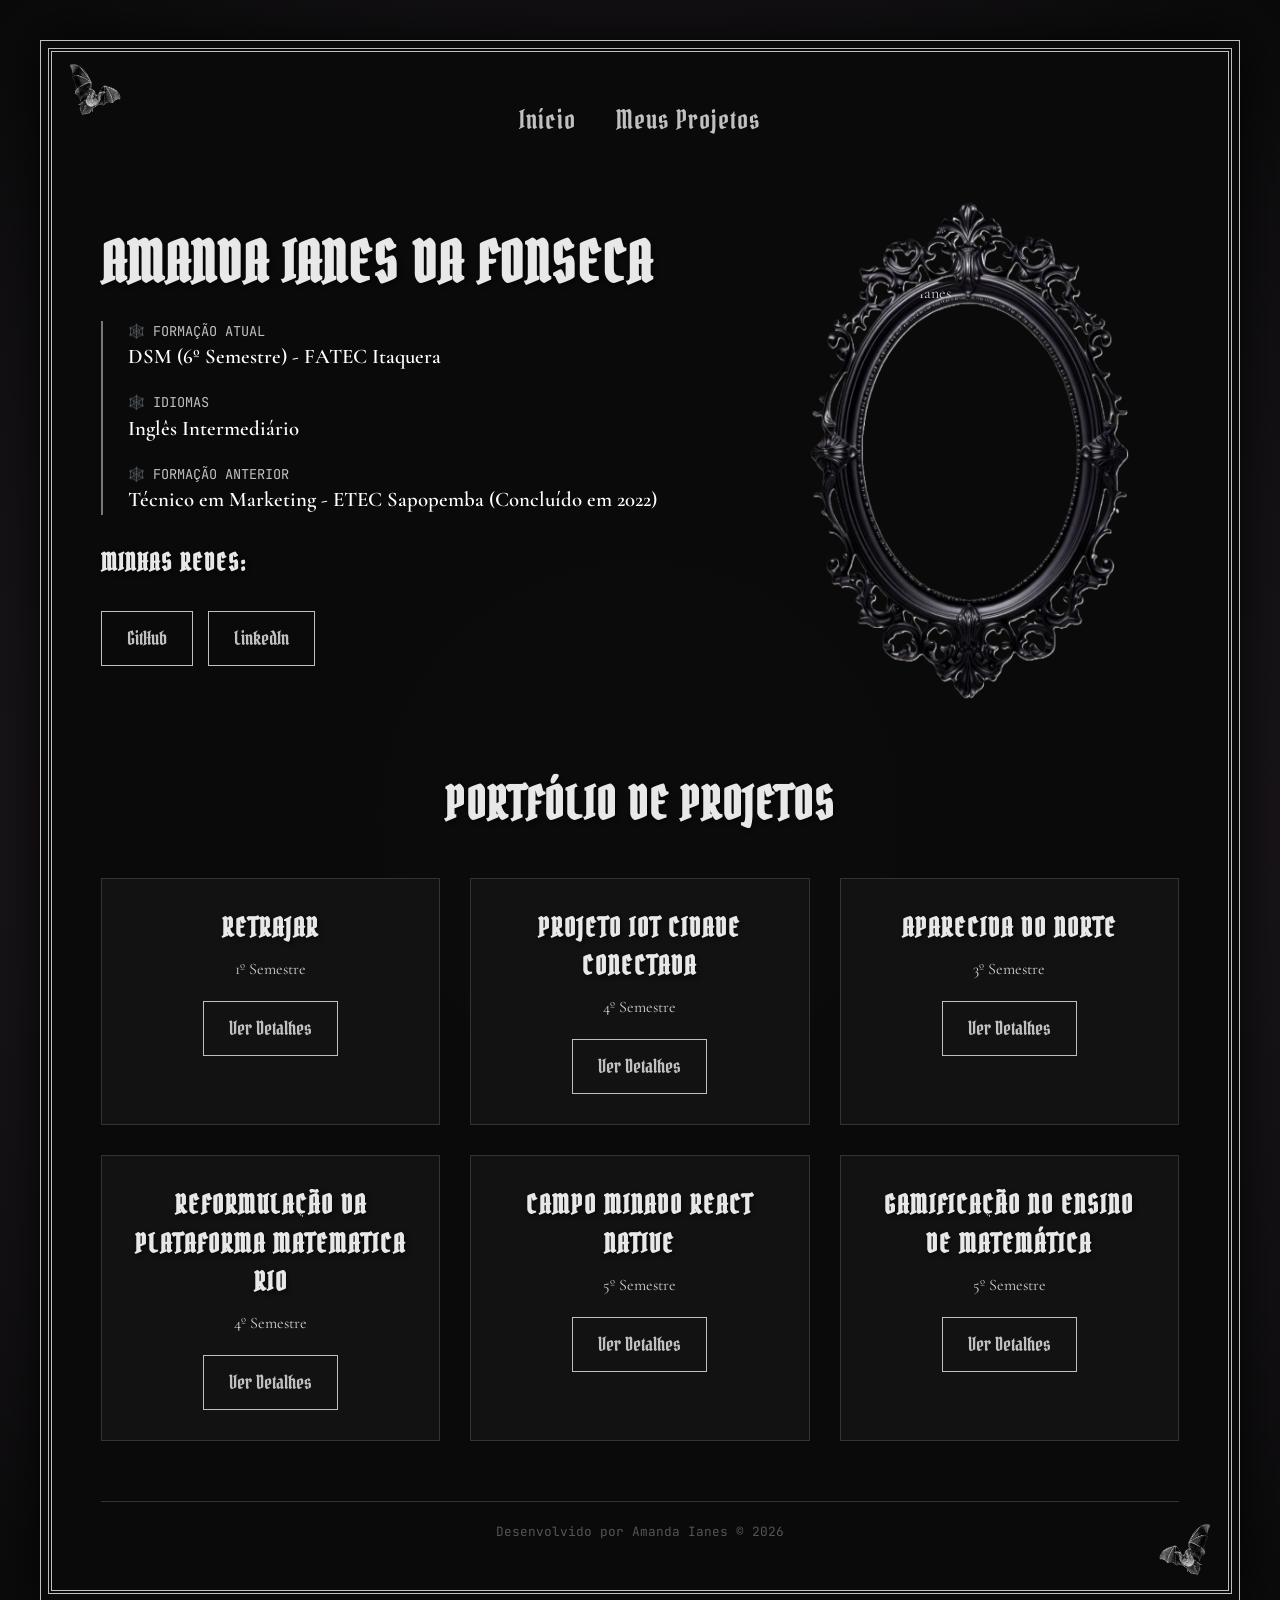
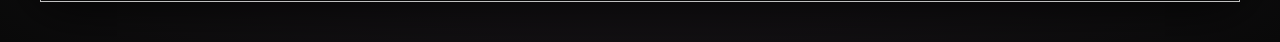
==== index.html @ d11f0130 "Add files via upload" ====
<!DOCTYPE html>
<html lang="pt-br">

<head>
    <meta charset="UTF-8">
    <meta name="viewport" content="width=device-width, initial-scale=1.0">
    <title>Amanda Ianes | Portfólio LDM</title>

    <link rel="shortcut icon" href="./assets/halloween.png" type="image/png">

    <link rel="stylesheet" href="./styles/style.css">
</head>

<body>
    <div class="gothic-container">
        <header>
            <nav class="cabecalho__menu">
                <a class="cabecalho__menu__link" href="index.html">Início</a>
                <a class="cabecalho__menu__link" href="about.html">Meus Projetos</a>
            </nav>
        </header>

        <main class="perfil-grid">
            <section>
                <h1>Amanda Ianes da Fonseca </h1>

                <div class="info-box">
                    <div class="info-item">
                        <span class="info-label"> 🕸️ FORMAÇÃO ATUAL</span>
                        <span class="info-value">DSM (6º Semestre) - FATEC Itaquera </span>
                    </div>
                    <div class="info-item">
                        <span class="info-label"> 🕸️ IDIOMAS</span>
                        <span class="info-value">Inglês Intermediário</span>
                    </div>
                    <div class="info-item">
                        <span class="info-label"> 🕸️ FORMAÇÃO ANTERIOR</span>
                        <span class="info-value">Técnico em Marketing - ETEC Sapopemba (Concluído em 2022)</span>
                    </div>

                </div>

                <div style="margin-top: 30px;">
                    <h2 style="font-size: 1.5rem;">Minhas redes:</h2>
                    <div style="display: flex; gap: 15px; margin-top: 10px;">
                        <a href="https://github.com/ianesamanda" class="btn-goth">GitHub</a>
                        <a href="https://linkedin.com/in/amandaianes" class="btn-goth">LinkedIn</a>
                    </div>
                </div>
            </section>

            <aside class="photo-wrapper">
                <img src="./assets/Foto.jpeg" alt="Amanda Ianes" class="perfil-img">
            </aside>
        </main>

        <h2 class="projetos-titulo">Portfólio de Projetos</h2>
        <div class="projetos-grid">
            <div class="card-projeto">
                <h3>RETRAJAR</h3>
                <p>1º Semestre</p>
                <a href="projeto-retrajar.html" class="btn-goth">Ver Detalhes</a>
            </div>

            <div class="card-projeto">
                <h3>Projeto IoT Cidade Conectada</h3>
                <p>4º Semestre</p>
                <a href="projeto-iot.html" class="btn-goth">Ver Detalhes</a>
            </div>

            <div class="card-projeto">
                <h3>Aparecida do Norte</h3>
                <p>3º Semestre</p>
                <a href="projeto-aparecida.html" class="btn-goth">Ver Detalhes</a>
            </div>

            <div class="card-projeto">
                <h3>REFORMULAÇÃO DA PLATAFORMA MATEMATICA RIO</h3>
                <p>4º Semestre</p>
                <a href="projeto-matematica.html" class="btn-goth">Ver Detalhes</a>
            </div>

            <div class="card-projeto">
                <h3>Campo Minado React Native</h3>
                <p>5º Semestre</p>
                <a href="projeto-campominado.html" class="btn-goth">Ver Detalhes</a>
            </div>

            <div class="card-projeto">
                <h3>Gamificação no Ensino de Matemática </h3>
                <p>5º Semestre</p>
                <a href="projeto-gamificacao.html" class="btn-goth">Ver Detalhes</a>
            </div>
        </div>

        <footer style="margin-top: 60px; text-align: center; border-top: 1px solid #333; padding-top: 20px;">
            <p style="font-family: var(--font-code); font-size: 0.8rem;">Desenvolvido por Amanda Ianes &copy; 2026</p>
        </footer>
    </div>
</body>

</html>
---- styles/style.css ----
@import url('https://fonts.googleapis.com/css2?family=Pirata+One&family=Cormorant+Garamond:wght@400;600&family=JetBrains+Mono:wght@300&display=swap');

:root {
    --bg-gradient: radial-gradient(circle, #2e2430 0%, #0a0a0a 100%);
    --silver-ornament: #c0c0c0;
    --silver-bright: #e8e8e8;
    --text-primary: #d1d1d1;
    --accent-purple: #4b0082;
    --font-gothic: 'Pirata One', cursive;
    --font-serif: 'Cormorant Garamond', serif;
    --font-code: 'JetBrains Mono', monospace;
}

* {
    margin: 0;
    padding: 0;
    box-sizing: border-box;
}

body {
    background: var(--bg-gradient);
    color: var(--text-primary);
    font-family: var(--font-serif);
    min-height: 100vh;
    padding: 40px;
    line-height: 1.5;
}

.gothic-container {
    background: #0a0a0af2;
    border: 1px solid var(--silver-ornament);
    outline: 4px double var(--silver-ornament);
    outline-offset: -12px;
    padding: 40px;
    position: relative;
    box-shadow: 0 0 30px rgba(0, 0, 0, 0.8);
    max-width: 1200px;
    margin: 0 auto;
}

.gothic-container::before,
.gothic-container::after {
    content: '❦';
    position: absolute;
    color: var(--silver-ornament);
    font-size: 2rem;
    padding: 15px;
}

.gothic-container::before {
    top: 0;
    left: 0;
}

.gothic-container::after {
    bottom: 0;
    right: 0;
}

h1,
h2,
h3 {
    font-family: var(--font-gothic);
    text-transform: uppercase;
    letter-spacing: 2px;
    color: var(--silver-bright);
    text-shadow: 2px 2px 4px rgba(0, 0, 0, 0.5);
}

.titulo-destaque {
    color: var(--silver-ornament);
    display: block;
    font-size: 1.2em;
}

.cabecalho__menu {
    display: flex;
    justify-content: center;
    gap: 30px;
    margin-bottom: 40px;
}

.cabecalho__menu__link {
    color: var(--silver-ornament);
    text-decoration: none;
    font-family: var(--font-gothic);
    font-size: 1.4rem;
    transition: 0.3s;
    border-bottom: 1px solid transparent;
}

.cabecalho__menu__link:hover {
    color: white;
    border-bottom: 1px solid var(--silver-ornament);
}

.perfil-grid {
    display: grid;
    grid-template-columns: 1fr 350px;
    gap: 40px;
    align-items: start;
}

.info-box {
    border-left: 2px solid var(--accent-purple);
    padding-left: 20px;
    margin-top: 20px;
}

.info-item {
    margin-bottom: 15px;
}

.info-label {
    font-family: var(--font-code);
    font-size: 0.8rem;
    color: var(--silver-ornament);
    display: block;
}

.info-value {
    font-size: 1.2rem;
    font-weight: 600;
}

.projetos-titulo {
    text-align: center;
    margin: 60px 0 30px;
    font-size: 2.5rem;
}

.projetos-grid {
    display: grid;
    grid-template-columns: repeat(auto-fit, minmax(300px, 1fr));
    gap: 25px;
}

.card-projeto {
    background: #121212;
    border: 1px solid #333;
    padding: 25px;
    text-align: center;
    transition: transform 0.3s, border-color 0.3s;
    cursor: pointer;
}

.card-projeto:hover {
    transform: translateY(-5px);
    border-color: var(--silver-ornament);
}

.card-projeto h3 {
    font-size: 1.6rem;
    margin-bottom: 10px;
}

.btn-goth {
    display: inline-block;
    margin-top: 15px;
    padding: 10px 20px;
    border: 1px solid var(--silver-ornament);
    color: var(--silver-ornament);
    text-decoration: none;
    font-family: var(--font-gothic);
    transition: 0.3s;
}

.btn-goth:hover {
    background: var(--silver-ornament);
    color: black;
}

.foto-perfil {
    width: 100%;
    border: 2px solid var(--silver-ornament);
    filter: grayscale(100%) contrast(110%);
}

:root {
    --bg-gradient: radial-gradient(circle, #2e2430 0%, #0a0a0a 100%);
    --silver-ornament: #c0c0c0;
    --silver-bright: #e8e8e8;
    --text-primary: #d1d1d1;
    --accent-purple: #7b757f;
    --font-gothic: 'Pirata One', cursive;
    --font-serif: 'Cormorant Garamond', serif;
    --font-code: 'JetBrains Mono', monospace;
}

* {
    margin: 0;
    padding: 0;
    box-sizing: border-box;
}

body {
    background: var(--bg-gradient);
    color: var(--text-primary);
    font-family: var(--font-serif);
    min-height: 100vh;
    padding: 40px;
    line-height: 1.5;
}

.gothic-container {
    background: rgba(10, 10, 10, 0.95);
    border: 1px solid var(--silver-ornament);
    outline: 4px double var(--silver-ornament);
    outline-offset: -12px;
    padding: 60px;
    position: relative;
    box-shadow: 0 0 50px rgba(0, 0, 0, 0.9);
    max-width: 1200px;
    margin: 0 auto;
}

.gothic-container::before,
.gothic-container::after {
    content: '';
    position: absolute;
    width: 70px;
    height: 70px;
    background-image: url('../assets/bat.png');
    background-size: contain;
    background-repeat: no-repeat;
    background-position: center;
}

.gothic-container::before {
    top: 15px;
    left: 15px;
}

.gothic-container::after {
    bottom: 15px;
    right: 15px;
    transform: scaleX(-1);
}

.gothic-container::before {
    top: 0;
    left: 0;
}

.gothic-container::after {
    bottom: 0;
    right: 0;
}

.cabecalho__menu {
    display: flex;
    justify-content: center;
    gap: 40px;
    margin-bottom: 50px;
}

.cabecalho__menu__link {
    color: var(--silver-ornament);
    text-decoration: none;
    font-family: var(--font-gothic);
    font-size: 1.6rem;
    transition: 0.3s;
    letter-spacing: 1px;
}

.cabecalho__menu__link:hover {
    color: white;
    text-shadow: 0 0 10px var(--silver-ornament);
}

.perfil-grid {
    display: grid;
    grid-template-columns: 1fr 400px;
    gap: 50px;
    align-items: center;
}

h1 {
    font-family: var(--font-gothic);
    font-size: 3.5rem;
    color: var(--silver-bright);
    line-height: 1;
    margin-bottom: 20px;
}

.titulo-destaque {
    display: block;
    font-size: 1.5rem;
    color: var(--silver-ornament);
    margin-top: 10px;
}

.info-box {
    border-left: 2px solid var(--accent-purple);
    padding-left: 25px;
    margin: 30px 0;
}

.info-item {
    margin-bottom: 20px;
}

.info-label {
    font-family: var(--font-code);
    font-size: 0.85rem;
    color: var(--silver-ornament);
    display: block;
    text-transform: uppercase;
}

.info-value {
    font-size: 1.3rem;
    font-weight: 600;
    color: #fff;
}

.photo-wrapper {
    position: relative;
    width: 380px;
    height: 520px;
    display: flex;
    justify-content: center;
    align-items: center;
    background-image: url('../assets/borda.png');
    background-size: contain;
    background-repeat: no-repeat;
    background-position: center;
}

.perfil-img {
    width: 65%;
    height: 65%;
    object-fit: cover;
    border-radius: 50%;

}

.projetos-secao {
    margin-top: 80px;
}

.projetos-titulo {
    font-family: var(--font-gothic);
    text-align: center;
    font-size: 2.8rem;
    margin-bottom: 40px;
    color: var(--silver-bright);
}

.projetos-grid {
    display: grid;
    grid-template-columns: repeat(auto-fit, minmax(280px, 1fr));
    gap: 30px;
}

.card-projeto {
    background: rgba(20, 20, 20, 0.8);
    border: 1px solid #333;
    padding: 30px;
    text-align: center;
    transition: 0.4s;
    outline: 1px solid transparent;
}

.card-projeto:hover {
    transform: translateY(-10px);
    border-color: var(--silver-ornament);
    outline: 1px solid var(--silver-ornament);
    outline-offset: 5px;
}

.btn-goth {
    display: inline-block;
    margin-top: 20px;
    padding: 12px 25px;
    border: 1px solid var(--silver-ornament);
    color: var(--silver-ornament);
    text-decoration: none;
    font-family: var(--font-gothic);
    font-size: 1.2rem;
    transition: 0.3s;
}

.btn-goth:hover {
    background: var(--silver-ornament);
    color: #000;
}

footer {
    margin-top: 80px;
    text-align: center;
    border-top: 1px solid #222;
    padding-top: 30px;
    font-family: var(--font-code);
    font-size: 0.8rem;
    color: #555;
}

.decor-gotica {
    width: 200px;
    float: right;
    margin: 0 0 20px 30px;
    opacity: 0.85;
    transition: 0.5s;
    filter: grayscale(100%);
}

.decor-gotica:hover {
    opacity: 1;
    transform: scale(1.05);
}

.projeto-detalhe h3 {
    margin-top: 30px;
    margin-bottom: 10px;
    font-size: 1.6rem;
    color: var(--silver-ornament);
    border-bottom: 1px solid #333;
    padding-bottom: 5px;
}

.screenshot-container {
    display: flex;
    gap: 20px;
    margin-top: 20px;
    flex-wrap: wrap;
    justify-content: center;
}

.screenshot-container img {
    max-width: 300px;
    border: 1px solid var(--silver-ornament);
    border-radius: 4px;
}

.ornate-media-frame {
    display: flex;
    justify-content: center;
    align-items: center;
    overflow: hidden; 
    
    width: 300px; 
    height: 300px;
    margin: 20px auto; 
}

.embedded-video {
    width: 100%;
    height: 100%; 
    object-fit: cover; 

}

.screenshot-description {
    font-size: 0.9rem;
    margin-top: 10px;
    color: var(--silver-ornament);
    text-align: center; 
}
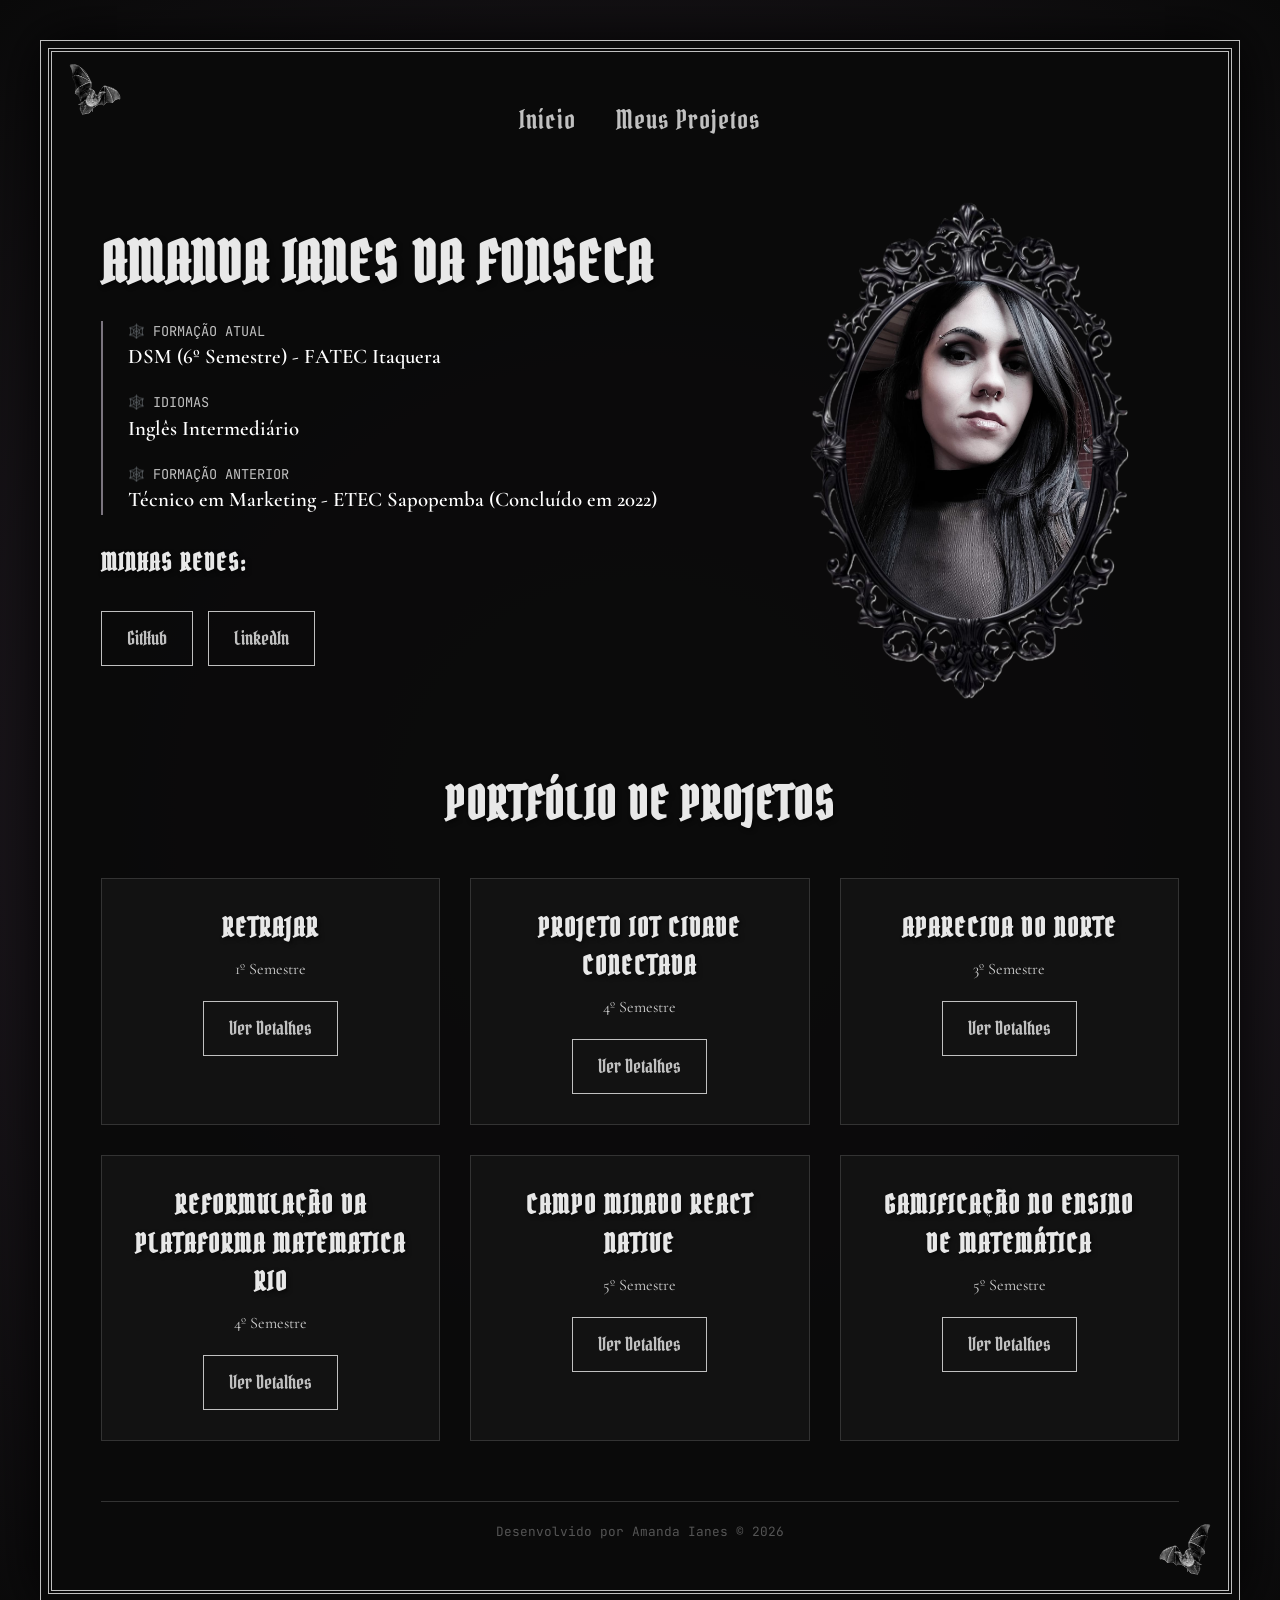
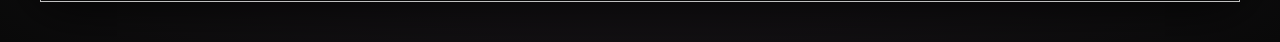
==== commit 6e1c8d29: "Fix image filename case sensitivity" ====
--- a/index.html
+++ b/index.html
@@ -50,7 +50,7 @@
             </section>
 
             <aside class="photo-wrapper">
-                <img src="./assets/Foto.jpeg" alt="Amanda Ianes" class="perfil-img">
+                <img src="./assets/foto.jpeg" alt="Amanda Ianes" class="perfil-img">
             </aside>
         </main>
 
@@ -99,4 +99,4 @@
     </div>
 </body>
 
-</html>+</html>
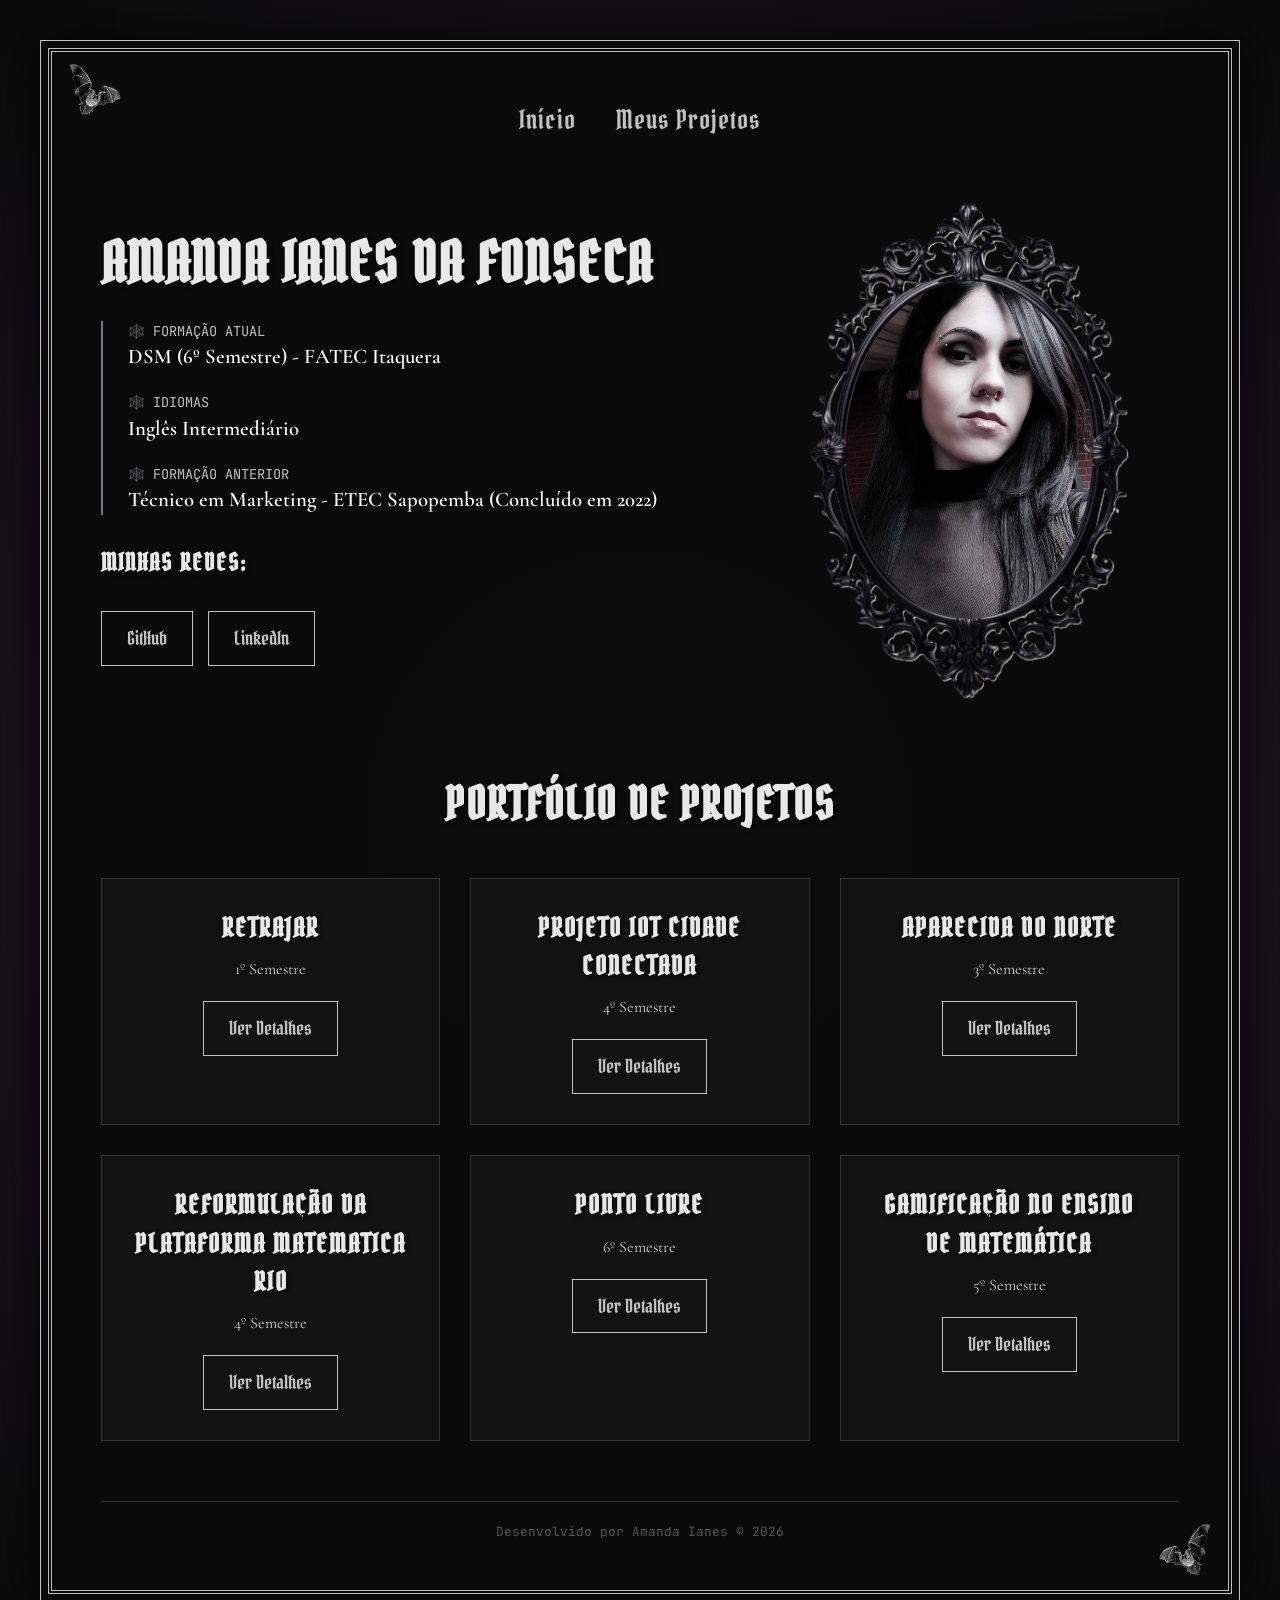
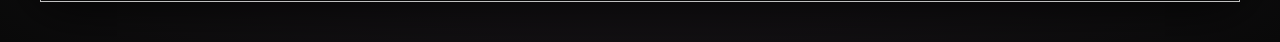
==== commit afe0400b: "Replace project details for Campo Minado with Ponto Livre" ====
--- a/index.html
+++ b/index.html
@@ -81,9 +81,9 @@
             </div>
 
             <div class="card-projeto">
-                <h3>Campo Minado React Native</h3>
-                <p>5º Semestre</p>
-                <a href="projeto-campominado.html" class="btn-goth">Ver Detalhes</a>
+                <h3>Ponto Livre</h3>
+                <p>6º Semestre</p>
+                <a href="projeto-pontolivre.html" class="btn-goth">Ver Detalhes</a>
             </div>
 
             <div class="card-projeto">
--- a/styles/style.css
+++ b/styles/style.css
@@ -457,3 +457,41 @@
     color: var(--silver-ornament);
     text-align: center; 
 }
+
+@media (max-width: 768px) {
+    .gothic-container {
+        width: 95%;
+        padding: 15px;
+        margin: 10px auto;
+    }
+
+    .cabecalho__menu {
+        display: flex;
+        flex-direction: column;
+        align-items: center;
+        gap: 15px;
+    }
+
+    .decor-gotica {
+        float: none;
+        display: block;
+        margin: 0 auto 20px auto;
+        width: 150px; 
+    }
+
+    div[style*="display: flex"] {
+        flex-direction: column;
+        gap: 10px;
+    }
+    
+    .btn-goth {
+        text-align: center;
+        width: 100%;
+        box-sizing: border-box;
+    }
+
+    .projetos-titulo {
+        font-size: 1.8rem;
+        text-align: center !important; 
+    }
+}
